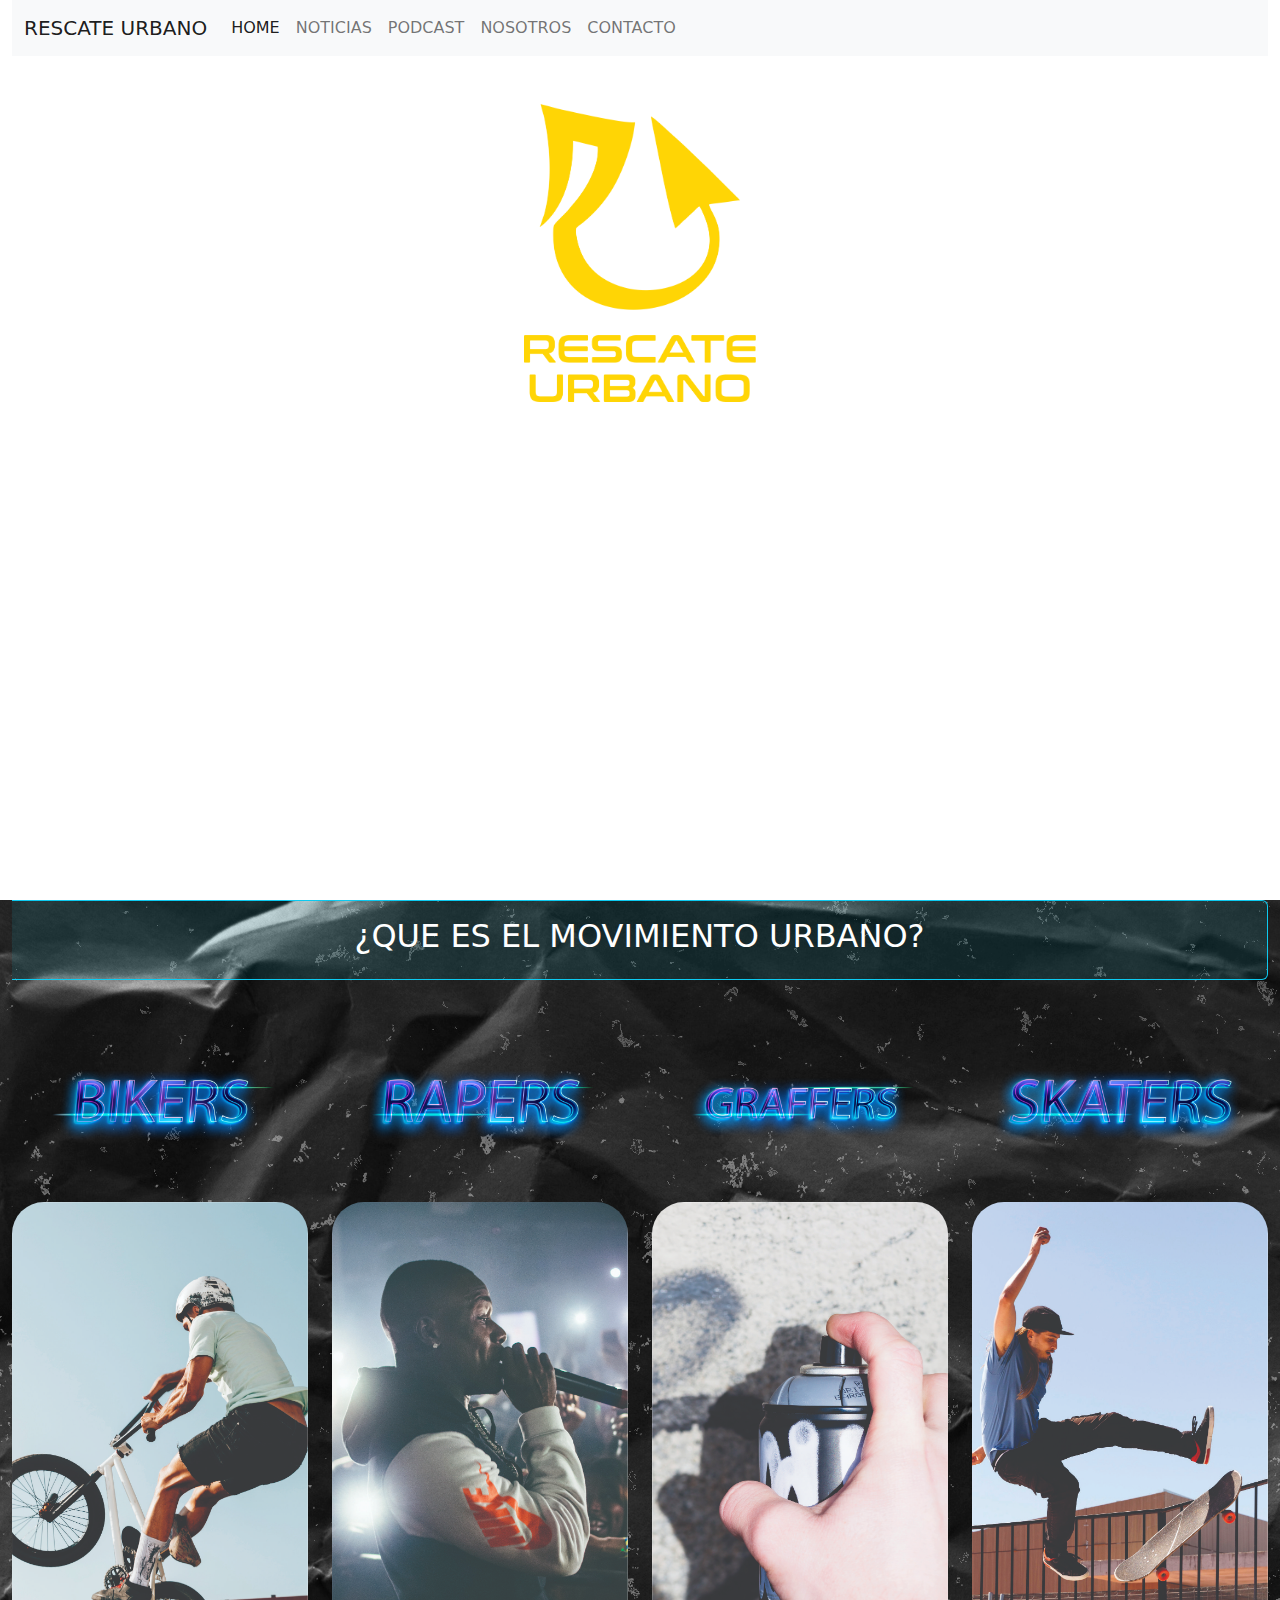
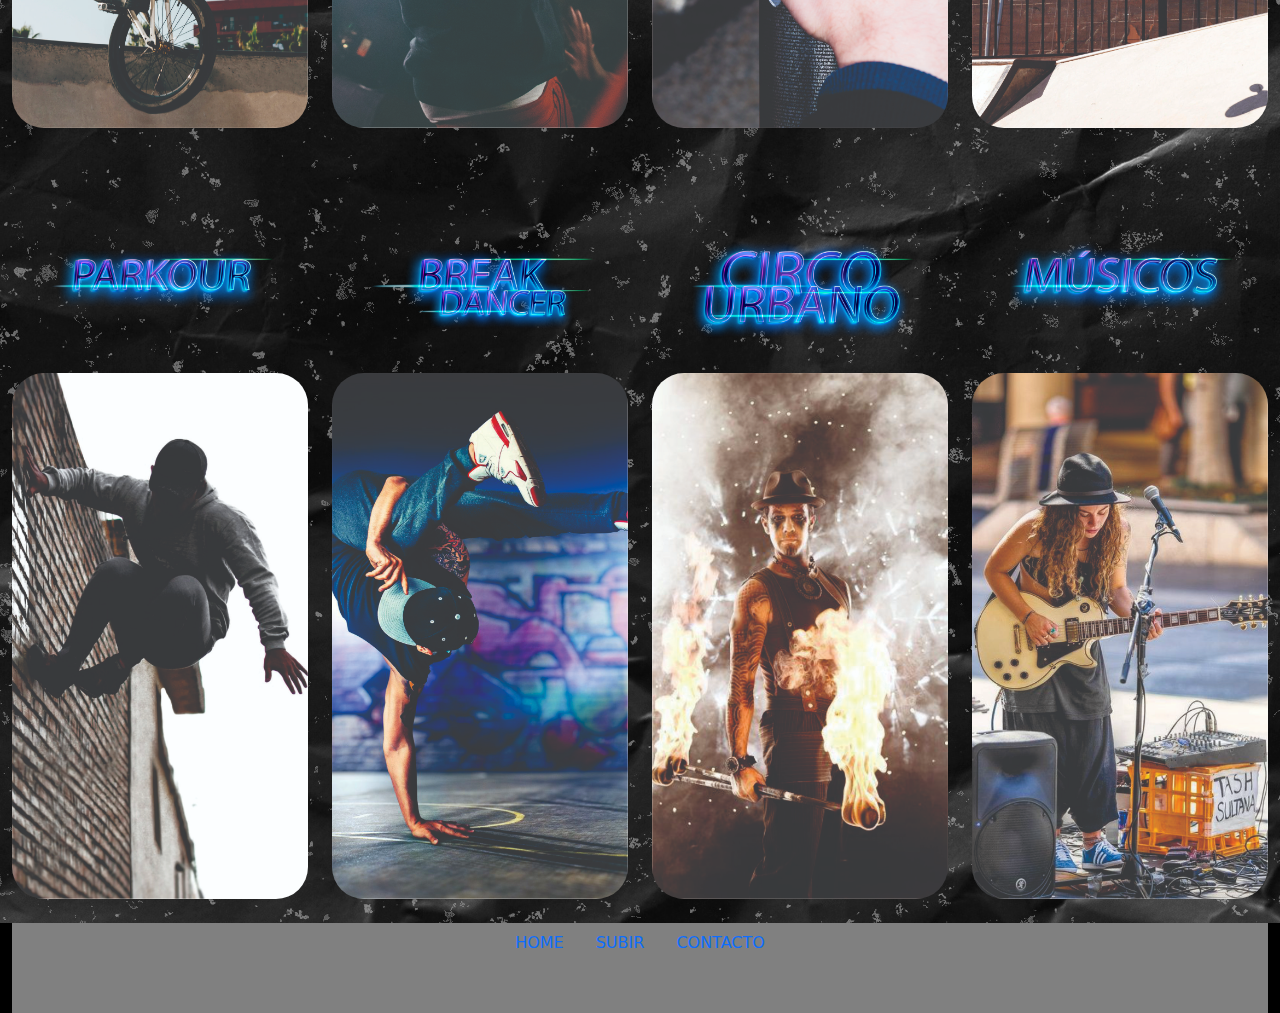
==== index.html @ bb86ea08 "nuevo proyecto bootstrap ivanissevich" ====
<!DOCTYPE html>
<html lang="en">
<head>
    <meta charset="UTF-8">
    <meta http-equiv="X-UA-Compatible" content="IE=edge">
    <meta name="viewport" content="width=device-width, initial-scale=1.0">
    <link rel="stylesheet" href="./cssgrid/bootstrap.min.css"> 
    <link rel="stylesheet" href="./cssgrid/style.css">
    <title>RESCATE URBANO</title>
</head>
<body>
    <header class="container-fluid header">

        <nav class="navbar navbar-expand-lg bg-light" id="nav">
            <div class="container-fluid">
              <a class="navbar-brand" href="#">RESCATE URBANO</a>
              <button class="navbar-toggler" type="button" data-bs-toggle="collapse" data-bs-target="#navbarNavAltMarkup" aria-controls="navbarNavAltMarkup" aria-expanded="false" aria-label="Toggle navigation">
                <span class="navbar-toggler-icon"></span>
              </button>
              <div class="collapse navbar-collapse" id="navbarNavAltMarkup">
                <div class="navbar-nav">
                  <a class="nav-link active" aria-current="page" href="./index.html">HOME</a>
                  <a class="nav-link" href="./paginas/noticias.html">NOTICIAS</a>
                  <a class="nav-link" href="./paginas/podcast.html">PODCAST</a>
                  <a class="nav-link" href="./paginas/nosotros.html">NOSOTROS</a>
                  <a class="nav-link" href="./paginas/contacto.html">CONTACTO</a>
                </div>
              </div>
            </div>
          </nav>

          <section class="row">

            <div class="col 12 m-5">
                <img src="./imagenes/LOGO RESCATE URBANO.png" class="rounded mx-auto d-block w-200"alt="logo rescate urbano">
            </div>

          </section>

         

    </header>
    

    <main class="container-fluid main">

        <div class="p-3 bg-info bg-opacity-10 border border-info border-start-0 rounded-end">
            <h2 class="text-center">¿QUE ES EL MOVIMIENTO URBANO?</h2>
        </div>

        <section class="row">

            <div class="col 12 col-md-6 col-xl-3 mt-4 mb-4">
                <a href="./paginas/bikers.html"><img src="./imagenes/txt-eff-bikers.png" alt="" class="w-100"></a>
                <img src="./imagenes/biker.jpg" alt="biker" class="w-100 rounded-5">
            </div>

            <div class="col-12 col-md-6 col-xl-3 mt-4 mb-4">
                <a href="./paginas/rapers.html"><img src="./imagenes/txt-eff-rapers.png" alt="" class="w-100"></a>
                <img src="./imagenes/raper.jpg" alt="rapero" class="w-100 rounded-5">
            </div>

            <div class="col-12 col-md-6 col-xl-3 mt-4 mb-4">
                <a href="./paginas/graffers.html"><img src="./imagenes/txt-eff-graffers.png" alt="" class="w-100"></a>
                <img src="./imagenes/grafer.jpg" alt="graffer" class="w-100 rounded-5">
            </div>

            <div class="col-12 col-md-6 col-xl-3 mt-4 mb-4">
                <a href="./paginas/skaters.html"><img src="./imagenes/txt-eff-skaters.png" alt="" class="w-100"></a>
                <img src="./imagenes/SKATER.jpg" alt="skater" class="w-100 rounded-5">
            </div>

            <div class="col-12 col-md-6 col-xl-3 mt-4 mb-4">
                <a href="./paginas/parkour.html"><img src="./imagenes/txt-eff-parkour.png" alt="" class="w-100"></a>
                <img src="./imagenes/parkour.jpg" alt="haciendo parkour" class="w-100 rounded-5">
            </div>

            <div class="col-12 col-md-6 col-xl-3 mt-4 mb-4">
                <a href="./paginas/breakdancer.html"><img src="./imagenes/txt-eff-break-dancer.png" alt="" class="w-100"></a>
                <img src="./imagenes/break dancer.jpg" alt="break dancer" class="w-100 rounded-5">
            </div>

            <div class="col-12 col-md-6 col-xl-3 mt-4 mb-4">
                <a href="./paginas/circourbano.html"><img src="./imagenes/txt-eff-circo-urbano.png" alt="" class="w-100"></a>
                <img src="./imagenes/circo urbano.jpg" alt="break dancer" class="w-100 rounded-5">
            </div>

            <div class="col-12 col-md-6 col-xl-3 mt-4 mb-4">
                <a href="./paginas/musicos.html"><img src="./imagenes/txt-eff-musicos.png" alt="" class="w-100"></a>
                <img src="./imagenes/guitarrista urbano.jpg" alt="break dancer" class="w-100 rounded-5">
            </div>
            


        </section>
    </main>

    <footer class="container-fluid footer">

        <ul class="nav justify-content-center">
            <li class="nav-item">
              <a class="nav-link active" aria-current="page" href="./index.html">HOME</a>
            </li>
            <li class="nav-item">
              <a class="nav-link" href="./index.html#nav">SUBIR</a>
            </li>
            <li class="nav-item">
              <a class="nav-link" href="./paginas/contacto.html">CONTACTO</a>
            </li>
          </ul>

    </footer>
    
    <script src="./js/bootstrap.js"></script>
</body>
</html>
---- cssgrid/style.css ----
*{
    margin: 0;
    padding: 0;
    box-sizing: border-box;
}

.header {
    background-image: url(../imagenes/black-room.jpg);
    height:100vh;
}

header div h1 {
    color: white;
    font-size: 3rem;
}


.nav {
    background-color: gray;
    height: 10vh;
}

.main {
    background-image: url(../imagenes/papel\ textura.jpg);
    height: 100%;
}

main div h2 {
    color: white;
}

main div h3 {
    color: white;
}

main p {
    color: white;
}

section div img {
    width: 20%;
    height: auto;
}

.footer {
    background-color: black;
    height: 10vh;
}
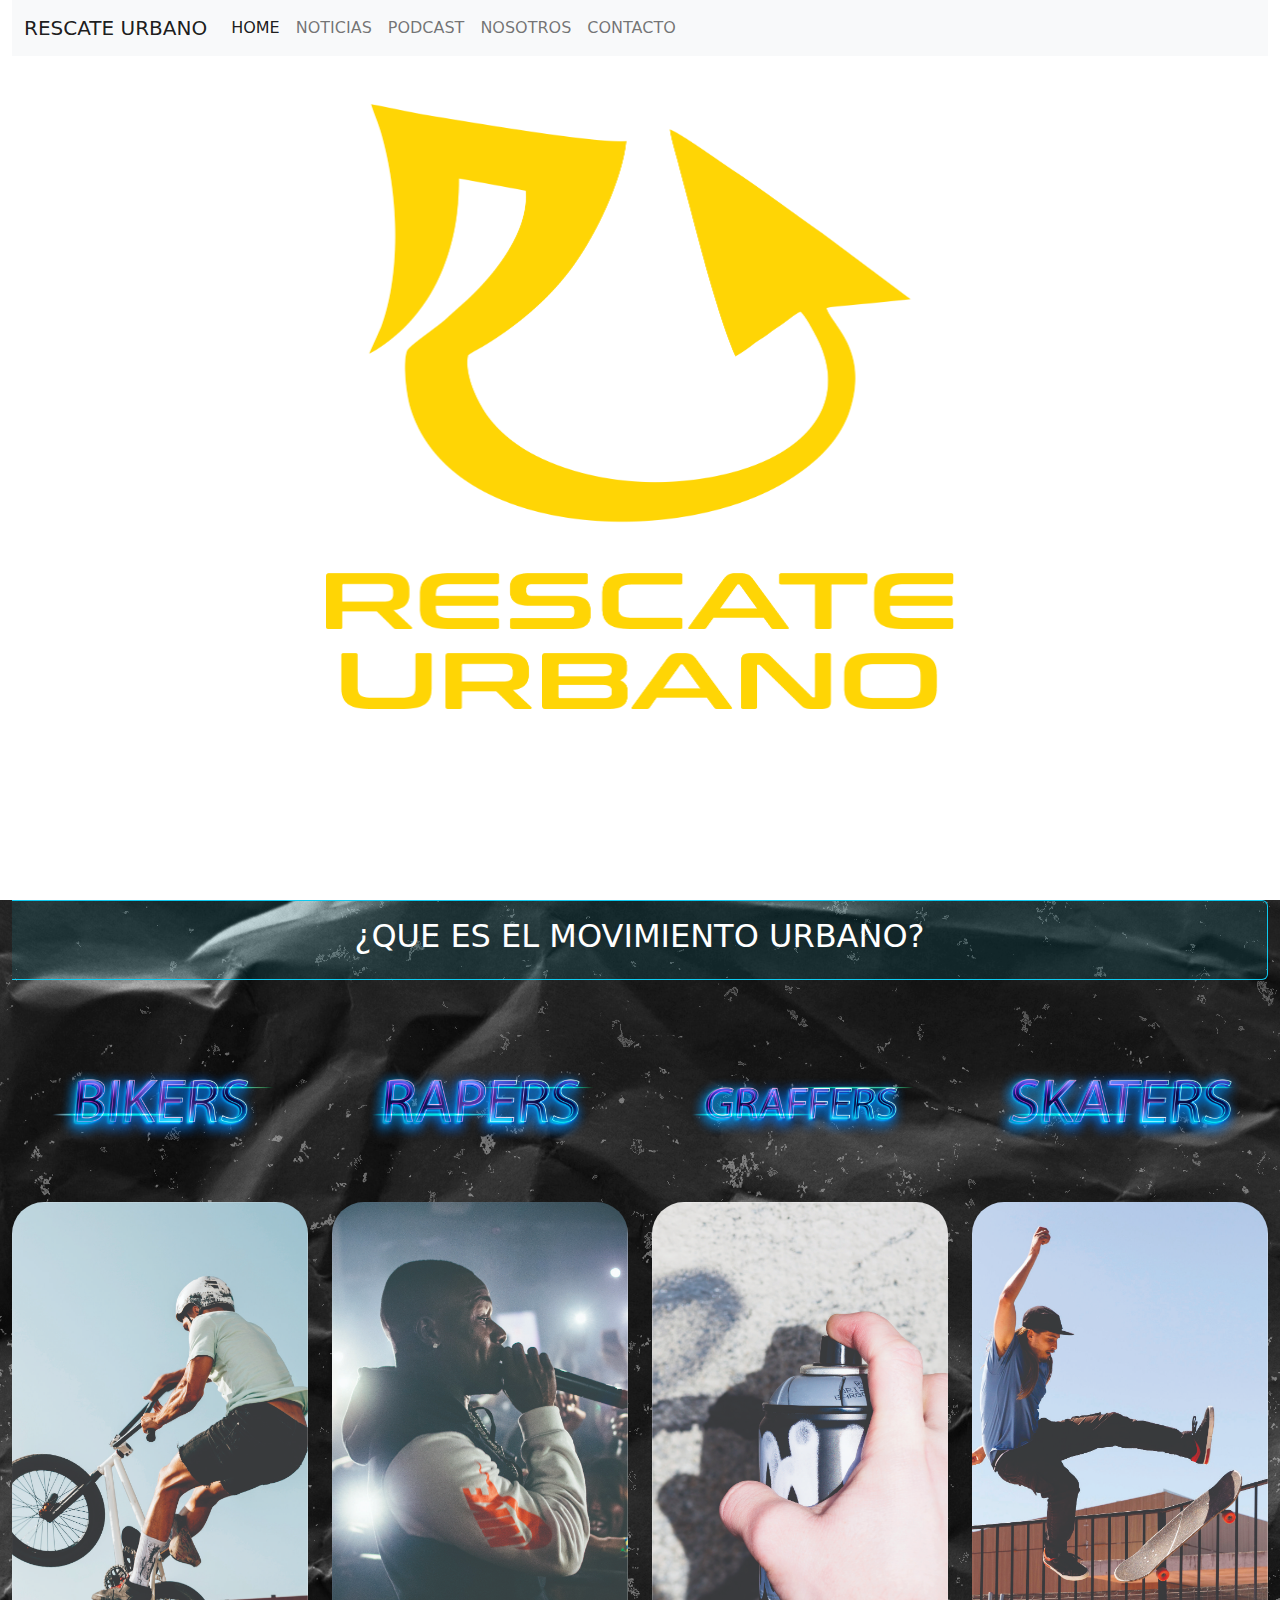
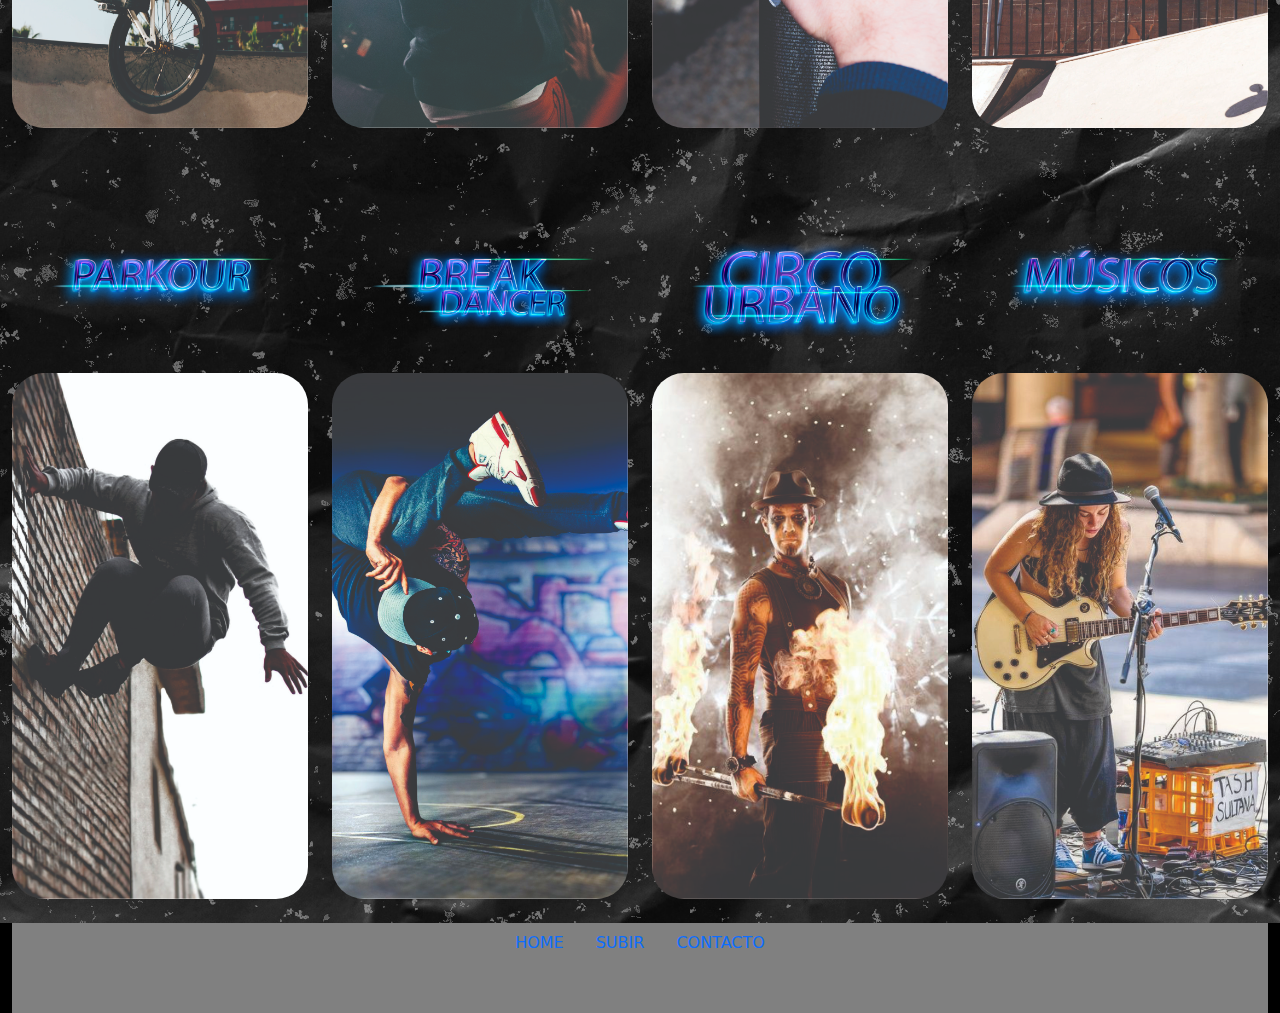
==== commit 99bde449: "realice cambios generales en mi proyecto" ====
--- a/index.html
+++ b/index.html
@@ -31,9 +31,13 @@
 
           <section class="row">
 
-            <div class="col 12 m-5">
+            <!-- <div class="col 12 m-5">
                 <img src="./imagenes/LOGO RESCATE URBANO.png" class="rounded mx-auto d-block w-200"alt="logo rescate urbano">
-            </div>
+            </div> -->
+
+            <div class="col 12 d-flex justify-content-center mt-5">
+              <img src="./imagenes/LOGO RESCATE URBANO.png" alt="biker" class="w-50 h-75 rounded-5">
+          </div>
 
           </section>
 
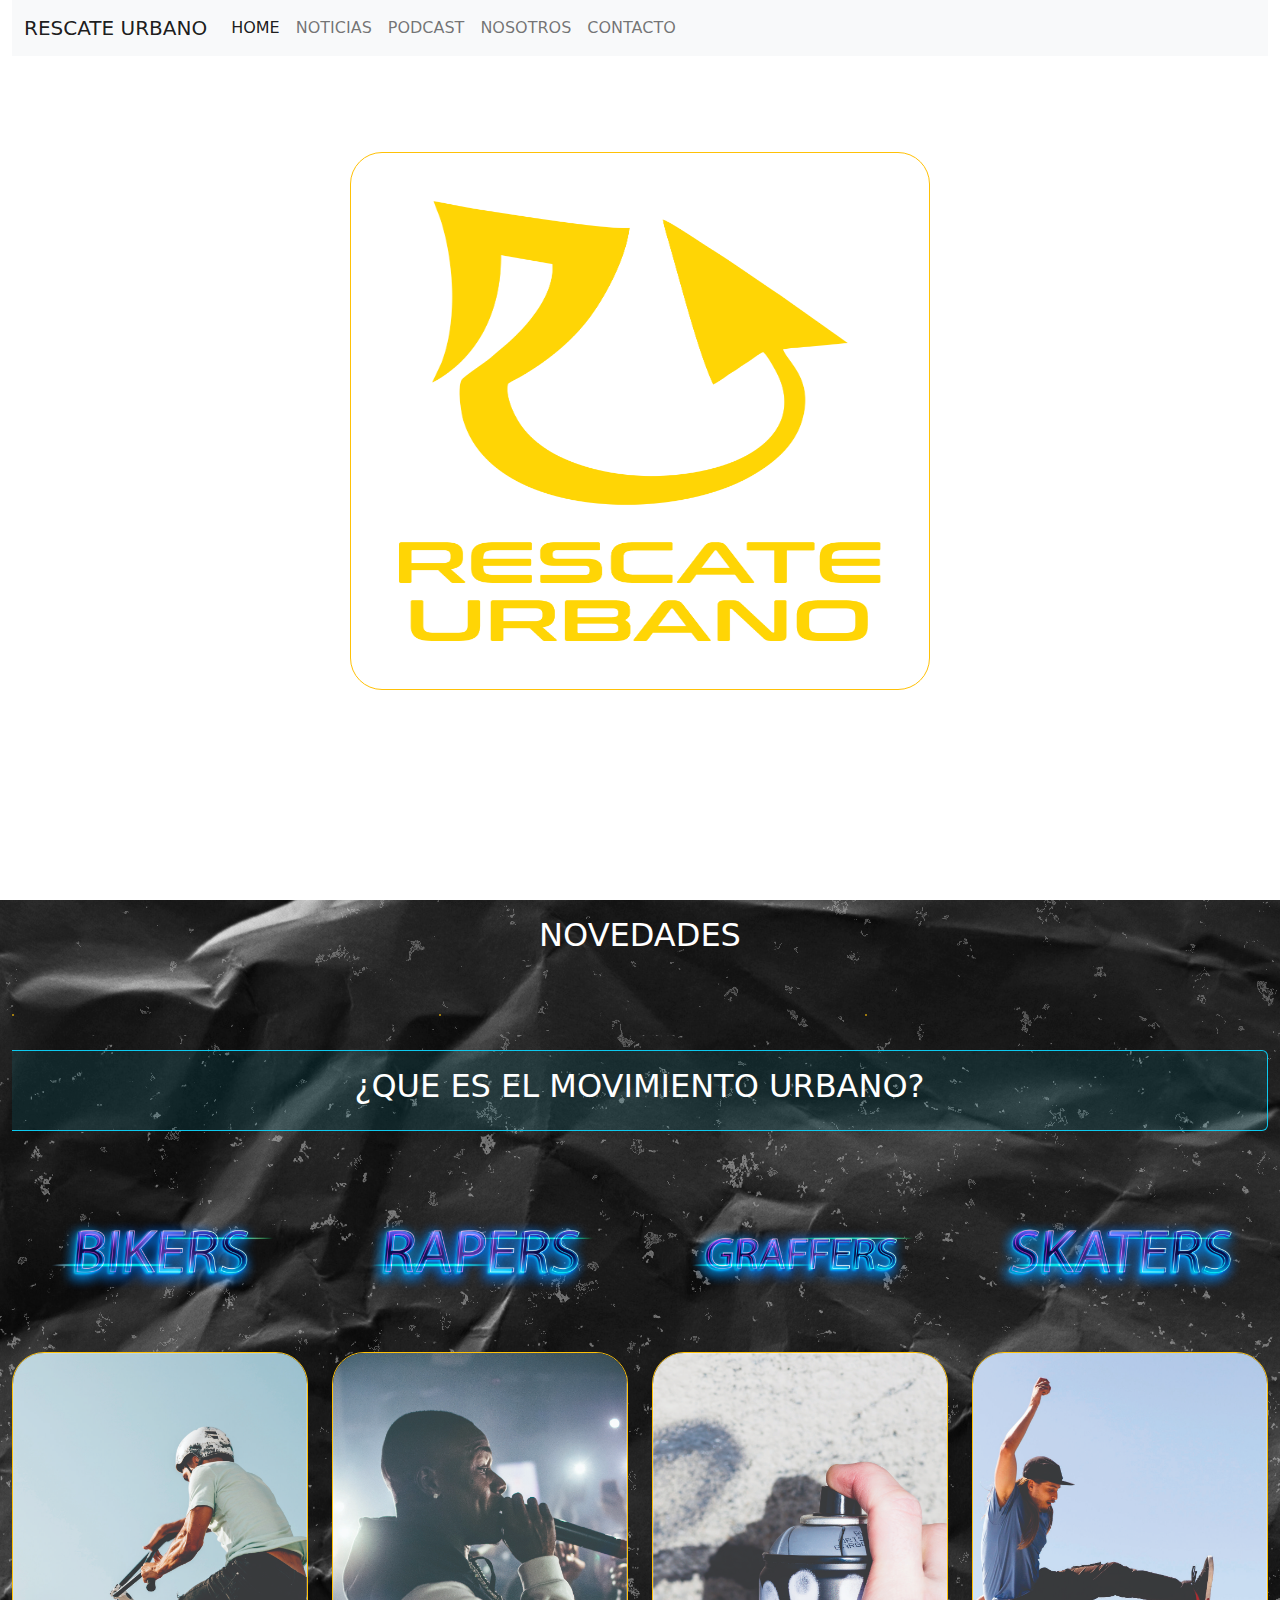
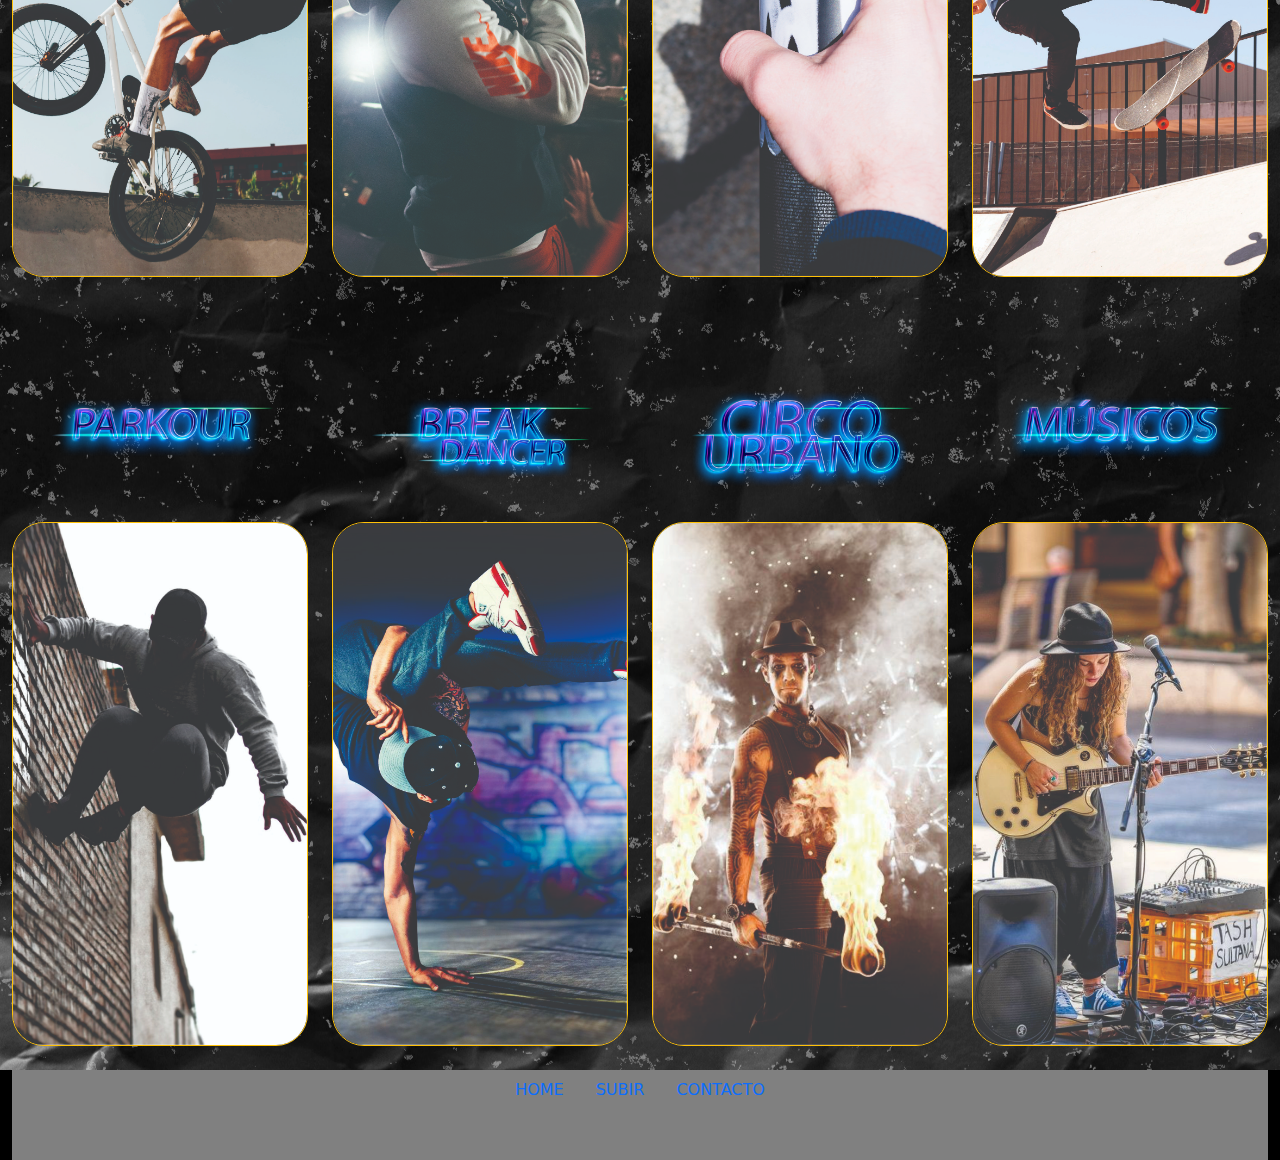
==== commit 069c79dc: "avance de proyecto con bootstrap" ====
--- a/index.html
+++ b/index.html
@@ -29,15 +29,15 @@
             </div>
           </nav>
 
-          <section class="row">
+          <section class="row mt-5">
 
             <!-- <div class="col 12 m-5">
                 <img src="./imagenes/LOGO RESCATE URBANO.png" class="rounded mx-auto d-block w-200"alt="logo rescate urbano">
             </div> -->
 
-            <div class="col 12 d-flex justify-content-center mt-5">
-              <img src="./imagenes/LOGO RESCATE URBANO.png" alt="biker" class="w-50 h-75 rounded-5">
-          </div>
+            <div class="col 12 d-flex justify-content-center m-5">
+              <img src="./imagenes/LOGO RESCATE URBANO.png" alt="biker" class="w-50 h-75 rounded-5 p-5 border border-warning" id="tarjeta">
+            </div>
 
           </section>
 
@@ -48,6 +48,24 @@
 
     <main class="container-fluid main">
 
+      <h2 class="text-center p-3">NOVEDADES</h2>
+
+      <section class="row">
+        <div class="col 12 col-sm-12 col-md-12 col-xl-4 mt-4 mb-4 rounded">
+          <a href="./paginas/noticias.html#bmxnoticias"><img src="../imagenes/bmx noticias.jpg" alt="" class="w-100 rounded-pill border border-warning" id="tarjeta"></a>
+        </div>
+
+        <div class="col 12 col-sm-12 col-md-12 col-xl-4 mt-4 mb-4 rounded">
+          <a href="./paginas/noticias.html#parkournoticias"><img src="../imagenes/img noticias.jpg" alt="" class="w-100 rounded-pill border border-warning" id="tarjeta"></a>
+        </div>
+
+        <div class="col 12 col-sm-12 col-md-12 col-xl-4 mt-4 mb-4 rounded">
+          <a href="./paginas/noticias.html#rapnoticias"><img src="./imagenes/raper 1.jpeg" alt="" class="w-100 rounded-pill border border-warning" id="tarjeta"></a>
+        </div>
+
+
+      </section>
+
         <div class="p-3 bg-info bg-opacity-10 border border-info border-start-0 rounded-end">
             <h2 class="text-center">¿QUE ES EL MOVIMIENTO URBANO?</h2>
         </div>
@@ -56,42 +74,42 @@
 
             <div class="col 12 col-md-6 col-xl-3 mt-4 mb-4">
                 <a href="./paginas/bikers.html"><img src="./imagenes/txt-eff-bikers.png" alt="" class="w-100"></a>
-                <img src="./imagenes/biker.jpg" alt="biker" class="w-100 rounded-5">
+                <img src="./imagenes/biker.jpg" alt="biker" class="w-100 rounded-5 border border-warning" id="tarjeta">
             </div>
 
             <div class="col-12 col-md-6 col-xl-3 mt-4 mb-4">
                 <a href="./paginas/rapers.html"><img src="./imagenes/txt-eff-rapers.png" alt="" class="w-100"></a>
-                <img src="./imagenes/raper.jpg" alt="rapero" class="w-100 rounded-5">
+                <img src="./imagenes/raper.jpg" alt="rapero" class="w-100 rounded-5 border border-warning" id="tarjeta">
             </div>
 
             <div class="col-12 col-md-6 col-xl-3 mt-4 mb-4">
                 <a href="./paginas/graffers.html"><img src="./imagenes/txt-eff-graffers.png" alt="" class="w-100"></a>
-                <img src="./imagenes/grafer.jpg" alt="graffer" class="w-100 rounded-5">
+                <img src="./imagenes/grafer.jpg" alt="graffer" class="w-100 rounded-5 border border-warning" id="tarjeta">
             </div>
 
             <div class="col-12 col-md-6 col-xl-3 mt-4 mb-4">
                 <a href="./paginas/skaters.html"><img src="./imagenes/txt-eff-skaters.png" alt="" class="w-100"></a>
-                <img src="./imagenes/SKATER.jpg" alt="skater" class="w-100 rounded-5">
+                <img src="./imagenes/SKATER.jpg" alt="skater" class="w-100 rounded-5 border border-warning" id="tarjeta">
             </div>
 
             <div class="col-12 col-md-6 col-xl-3 mt-4 mb-4">
                 <a href="./paginas/parkour.html"><img src="./imagenes/txt-eff-parkour.png" alt="" class="w-100"></a>
-                <img src="./imagenes/parkour.jpg" alt="haciendo parkour" class="w-100 rounded-5">
+                <img src="./imagenes/parkour.jpg" alt="haciendo parkour" class="w-100 rounded-5 border border-warning" id="tarjeta">
             </div>
 
             <div class="col-12 col-md-6 col-xl-3 mt-4 mb-4">
                 <a href="./paginas/breakdancer.html"><img src="./imagenes/txt-eff-break-dancer.png" alt="" class="w-100"></a>
-                <img src="./imagenes/break dancer.jpg" alt="break dancer" class="w-100 rounded-5">
+                <img src="./imagenes/break dancer.jpg" alt="break dancer" class="w-100 rounded-5 border border-warning" id="tarjeta">
             </div>
 
             <div class="col-12 col-md-6 col-xl-3 mt-4 mb-4">
                 <a href="./paginas/circourbano.html"><img src="./imagenes/txt-eff-circo-urbano.png" alt="" class="w-100"></a>
-                <img src="./imagenes/circo urbano.jpg" alt="break dancer" class="w-100 rounded-5">
+                <img src="./imagenes/circo urbano.jpg" alt="break dancer" class="w-100 rounded-5 border border-warning" id="tarjeta">
             </div>
 
             <div class="col-12 col-md-6 col-xl-3 mt-4 mb-4">
                 <a href="./paginas/musicos.html"><img src="./imagenes/txt-eff-musicos.png" alt="" class="w-100"></a>
-                <img src="./imagenes/guitarrista urbano.jpg" alt="break dancer" class="w-100 rounded-5">
+                <img src="./imagenes/guitarrista urbano.jpg" alt="break dancer" class="w-100 rounded-5 border border-warning" id="tarjeta">
             </div>
             
 
--- a/cssgrid/style.css
+++ b/cssgrid/style.css
@@ -14,6 +14,13 @@
     font-size: 3rem;
 }
 
+header section #flecha {
+    width: 10%;
+    height: auto;
+    margin-left: auto;
+    position: fixed;
+}
+
 
 .nav {
     background-color: gray;
@@ -22,15 +29,27 @@
 
 .main {
     background-image: url(../imagenes/papel\ textura.jpg);
-    height: 100%;
+    height: auto;
 }
-
-main div h2 {
+main h1 {
     color: white;
 }
 
-main div h3 {
+main h2 {
     color: white;
+}
+
+main h3 {
+    color: white;
+}
+
+main h4 {
+    color: white;
+}
+
+main ul li {
+    color: white;
+    font-family: 'Franklin Gothic Medium', 'Arial Narrow', Arial, sans-serif;
 }
 
 main p {
@@ -42,6 +61,11 @@
     height: auto;
 }
 
+section div #tarjeta:hover {
+    transform: scale(1.1);
+    box-shadow: 0px 9px 28px 3px rgb(0, 0, 0);
+}
+
 .footer {
     background-color: black;
     height: 10vh;
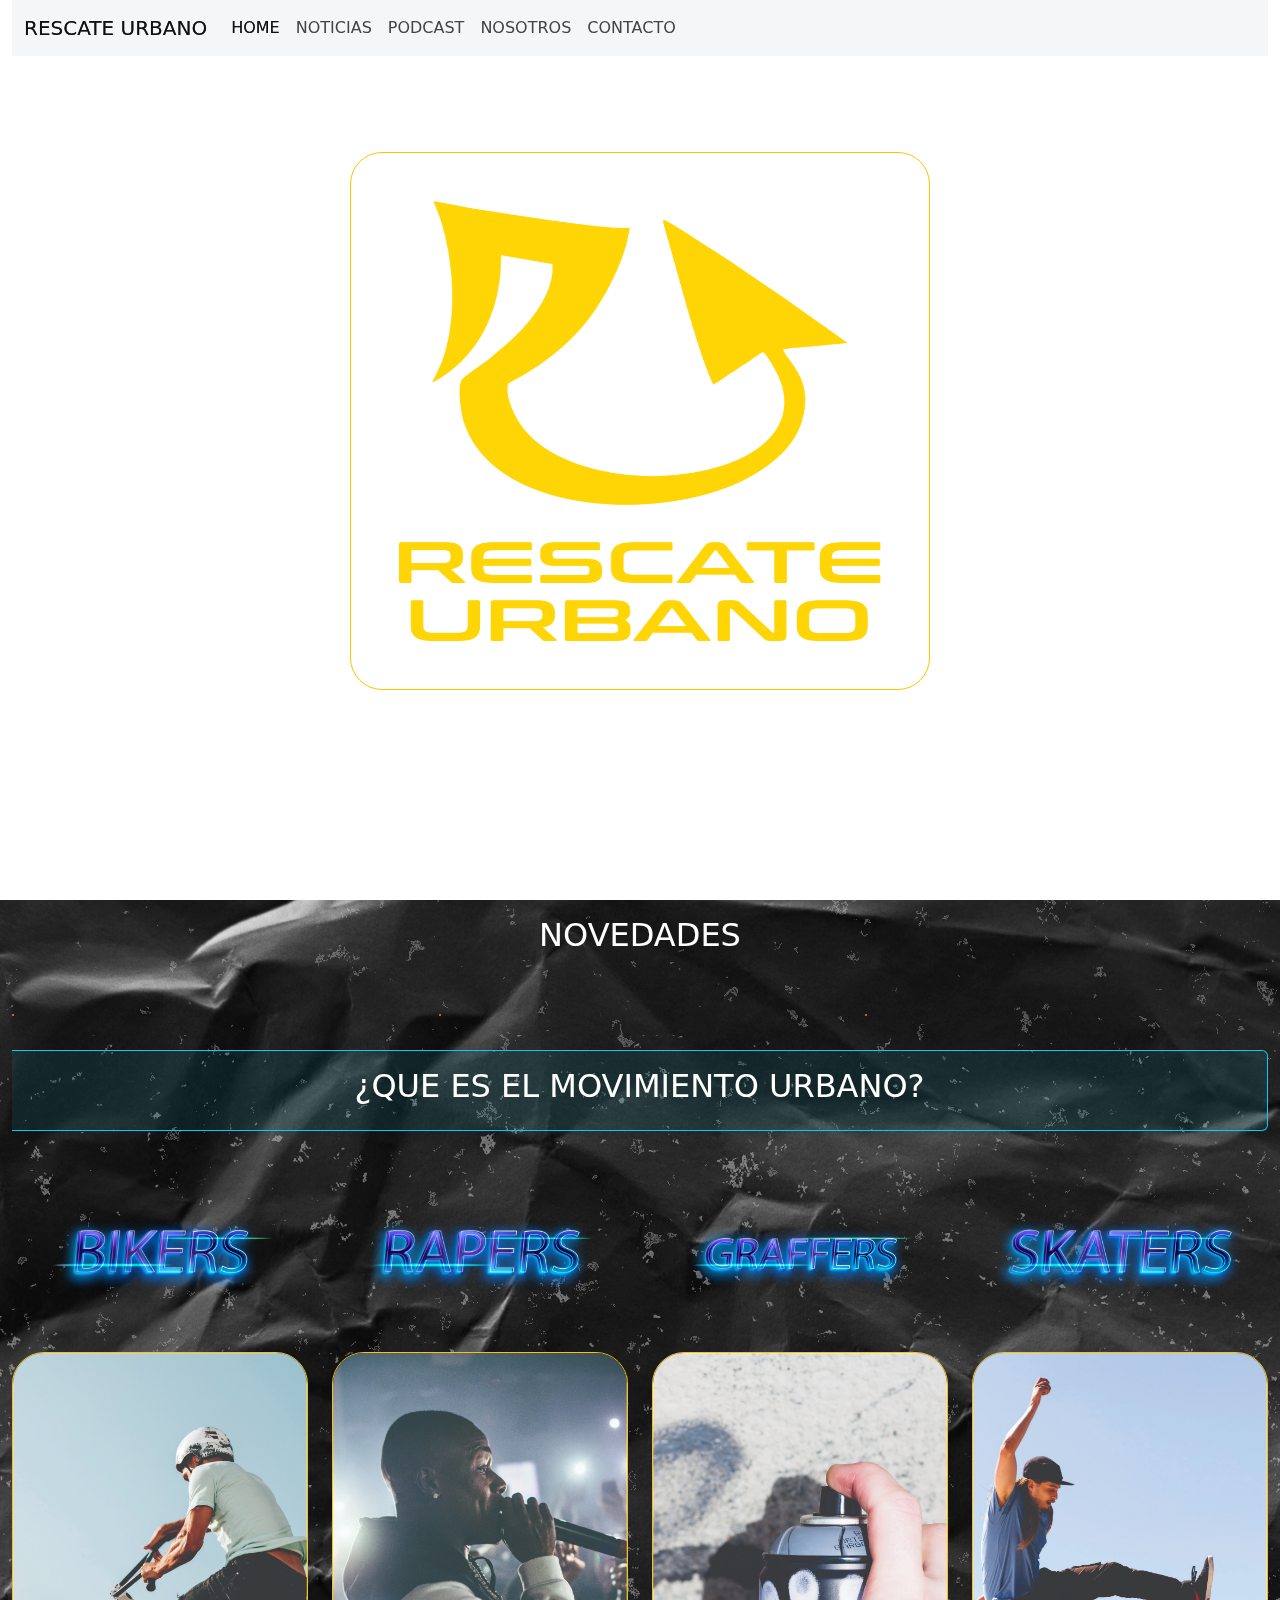
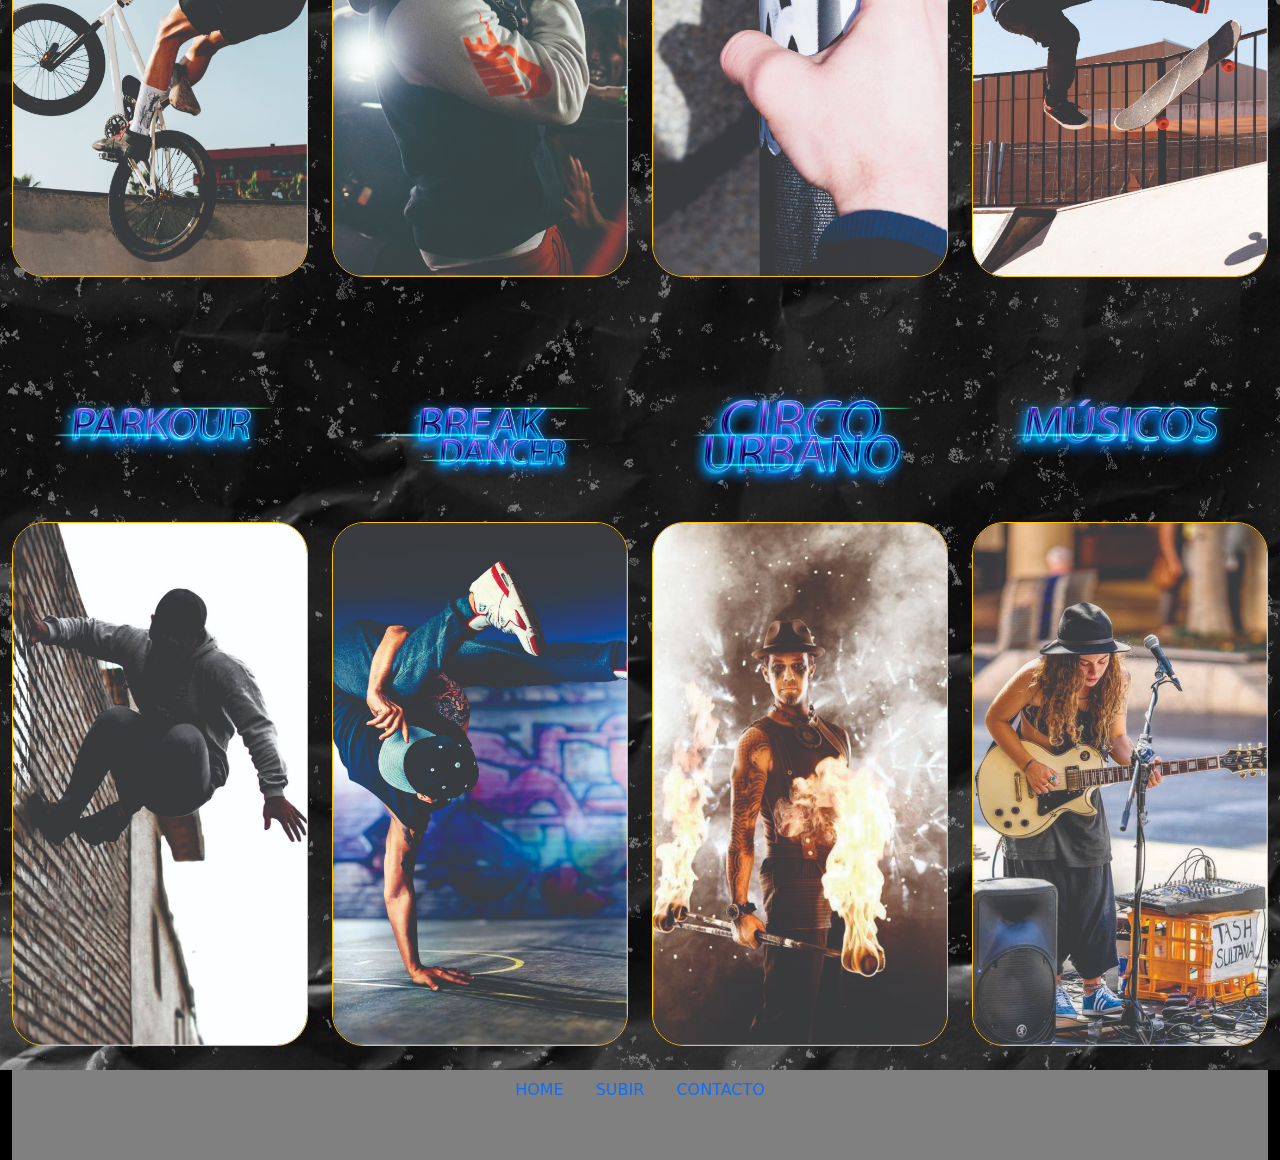
==== commit 7e7941e6: "realizando segunda pre entrega" ====
--- a/index.html
+++ b/index.html
@@ -29,13 +29,19 @@
             </div>
           </nav>
 
+          <video muted autoplay loop>
+            <source src="./videos/Motivación SKATE _ SUPERHERO (online-video-cutter.com).mp4" type="video/mp4">
+          </video>
+          <div class="capa"></div>
+
+
           <section class="row mt-5">
 
             <!-- <div class="col 12 m-5">
                 <img src="./imagenes/LOGO RESCATE URBANO.png" class="rounded mx-auto d-block w-200"alt="logo rescate urbano">
             </div> -->
 
-            <div class="col 12 d-flex justify-content-center m-5">
+            <div class="col 12 d-flex justify-content-center m-5" id="logo">
               <img src="./imagenes/LOGO RESCATE URBANO.png" alt="biker" class="w-50 h-75 rounded-5 p-5 border border-warning" id="tarjeta">
             </div>
 
--- a/cssgrid/style.css
+++ b/cssgrid/style.css
@@ -14,11 +14,34 @@
     font-size: 3rem;
 }
 
-header section #flecha {
-    width: 10%;
-    height: auto;
-    margin-left: auto;
-    position: fixed;
+header #logo {
+    position: relative;
+    z-index: 2;
+}
+
+header {
+    min-height: 100vh;
+    position: relative;
+}
+
+header video {
+    position: absolute;
+    top: 0;
+    left: 0;
+    width: 100%;
+    height: 100%;
+    object-fit: cover;
+}
+
+.capa {
+    position: absolute;
+    top: 0;
+    left: 0;
+    width: 100%;
+    height: 100%;
+    background-color: #1c1c1d;
+    opacity: 0.5;
+    mix-blend-mode: overlay;
 }
 
 
@@ -56,6 +79,10 @@
     color: white;
 }
 
+main #formulario label {
+    color: white;
+}
+
 section div img {
     width: 20%;
     height: auto;
@@ -69,4 +96,9 @@
 .footer {
     background-color: black;
     height: 10vh;
+}
+
+.a {
+    text-decoration: none;
+    color: black;
 }